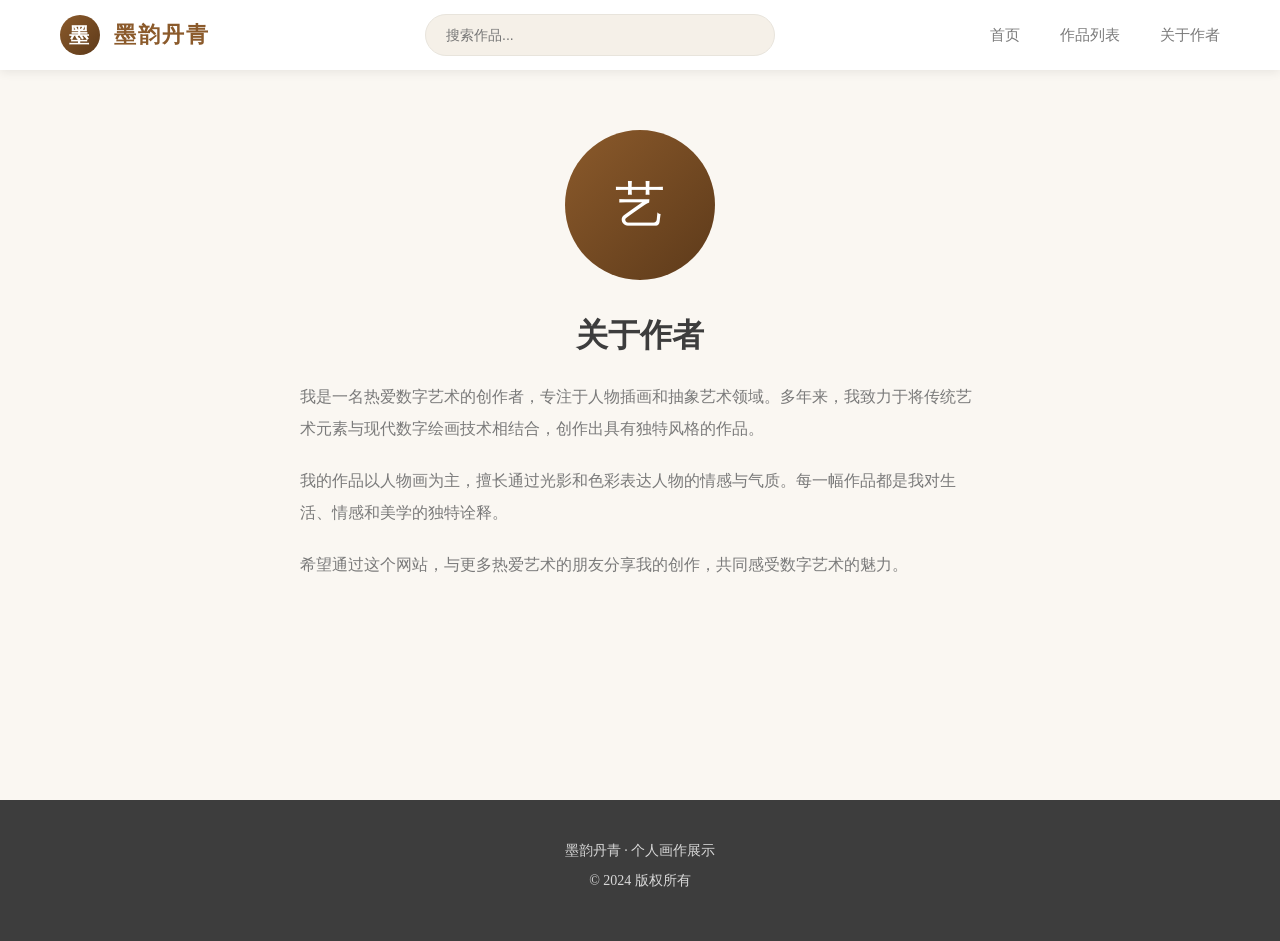
==== about.html @ 6c04488b "Add files via upload" ====
<!DOCTYPE html>
<html lang="zh-CN">
<head>
    <meta charset="UTF-8">
    <meta name="viewport" content="width=device-width, initial-scale=1.0">
    <title>关于作者 - 墨韵丹青</title>
    <link rel="stylesheet" href="style.css">
</head>
<body>
    <nav class="navbar">
        <a href="index.html" class="logo">
            <div class="logo-icon">墨</div>
            <span>墨韵丹青</span>
        </a>
        <div class="nav-search">
            <input type="text" class="search-input" placeholder="搜索作品...">
        </div>
        <div class="nav-links">
            <a href="index.html">首页</a>
            <a href="list.html">作品列表</a>
            <a href="about.html">关于作者</a>
        </div>
    </nav>

    <main class="main-content">
        <section class="about-section">
            <div class="about-avatar">艺</div>
            <h2 class="about-title">关于作者</h2>
            <p class="about-text">
                我是一名热爱数字艺术的创作者，专注于人物插画和抽象艺术领域。多年来，我致力于将传统艺术元素与现代数字绘画技术相结合，创作出具有独特风格的作品。
            </p>
            <p class="about-text" style="margin-top: 20px;">
                我的作品以人物画为主，擅长通过光影和色彩表达人物的情感与气质。每一幅作品都是我对生活、情感和美学的独特诠释。
            </p>
            <p class="about-text" style="margin-top: 20px;">
                希望通过这个网站，与更多热爱艺术的朋友分享我的创作，共同感受数字艺术的魅力。
            </p>
        </section>
    </main>

    <footer class="footer">
        <p>墨韵丹青 · 个人画作展示</p>
        <p>© 2024 版权所有</p>
    </footer>

    <script src="data.js"></script>
    <script src="main.js"></script>
</body>
</html>
---- style.css ----
/* 个人画作展示网站 - 艺术画廊风格 */

/* 艺术风格配色变量 */
:root {
    --primary: #8B5A2B;
    --primary-dark: #5D3A1A;
    --accent: #C4A35A;
    --bg: #FAF7F2;
    --bg-light: #F5F0E8;
    --text: #3D3D3D;
    --text-light: #7A7A7A;
    --white: #FFFFFF;
    --border: #E8E4DC;
    --frame: #C9B896;
}

/* 重置样式 */
* {
    margin: 0;
    padding: 0;
    box-sizing: border-box;
}

body {
    font-family: 'Noto Serif SC', 'Songti SC', 'STSong', serif;
    background-color: var(--bg);
    color: var(--text);
    line-height: 1.6;
}

a {
    text-decoration: none;
    color: inherit;
}

/* 顶部导航栏 */
.navbar {
    position: fixed;
    top: 0;
    left: 0;
    right: 0;
    background: rgba(255, 255, 255, 0.95);
    backdrop-filter: blur(10px);
    padding: 0 60px;
    height: 70px;
    display: flex;
    align-items: center;
    justify-content: space-between;
    box-shadow: 0 2px 10px rgba(0,0,0,0.08);
    z-index: 1000;
}

.logo {
    display: flex;
    align-items: center;
    gap: 14px;
    font-size: 22px;
    font-weight: 600;
    color: var(--primary);
    letter-spacing: 2px;
}

.logo-icon {
    width: 40px;
    height: 40px;
    background: linear-gradient(135deg, var(--primary), var(--primary-dark));
    border-radius: 50%;
    display: flex;
    align-items: center;
    justify-content: center;
    color: white;
    font-size: 20px;
}

.nav-search {
    flex: 1;
    max-width: 350px;
    margin: 0 60px;
}

.search-input {
    width: 100%;
    padding: 12px 20px;
    border: 1px solid var(--border);
    border-radius: 30px;
    font-size: 14px;
    background: var(--bg-light);
    transition: all 0.3s;
}

.search-input:focus {
    outline: none;
    border-color: var(--primary);
    box-shadow: 0 0 0 3px rgba(139, 90, 43, 0.1);
}

.nav-links {
    display: flex;
    gap: 40px;
}

.nav-links a {
    font-size: 15px;
    color: var(--text-light);
    transition: all 0.3s;
    position: relative;
}

.nav-links a:hover {
    color: var(--primary);
}

.nav-links a::after {
    content: '';
    position: absolute;
    bottom: -5px;
    left: 0;
    width: 0;
    height: 2px;
    background: var(--primary);
    transition: width 0.3s;
}

.nav-links a:hover::after {
    width: 100%;
}

/* 主内容区域 */
.main-content {
    margin-top: 70px;
    min-height: calc(100vh - 70px - 100px);
}

/* Hero区域 */
.hero-section {
    background: linear-gradient(135deg, #E8E0D5 0%, #D4C4B0 50%, #E8E0D5 100%);
    background-size: cover;
    background-position: center;
    padding: 120px 60px;
    text-align: center;
    position: relative;
}

.hero-section::before {
    content: '';
    position: absolute;
    top: 0;
    left: 0;
    right: 0;
    bottom: 0;
    background: 
        radial-gradient(ellipse at 20% 30%, rgba(139, 90, 43, 0.1) 0%, transparent 50%),
        radial-gradient(ellipse at 80% 70%, rgba(139, 90, 43, 0.08) 0%, transparent 40%),
        linear-gradient(to bottom, rgba(255,255,255,0.4) 0%, rgba(250,247,242,0.6) 100%);
}

.hero-content {
    position: relative;
    z-index: 1;
}

.hero-title {
    font-size: 56px;
    font-weight: 700;
    color: var(--text);
    margin-bottom: 16px;
    letter-spacing: 8px;
    text-shadow: 2px 2px 4px rgba(0,0,0,0.1);
}

.hero-subtitle {
    font-size: 20px;
    color: var(--text-light);
    font-style: italic;
}

/* 分类导航 */
.category-nav {
    background: var(--white);
    border-bottom: 1px solid var(--border);
    padding: 20px 60px;
    display: flex;
    gap: 30px;
    overflow-x: auto;
    justify-content: center;
}

.category-btn {
    padding: 10px 28px;
    border-radius: 30px;
    font-size: 15px;
    white-space: nowrap;
    transition: all 0.3s;
    cursor: pointer;
    border: 1px solid var(--border);
    background: var(--white);
    color: var(--text-light);
    font-family: inherit;
}

.category-btn:hover,
.category-btn.active {
    background: var(--primary);
    color: var(--white);
    border-color: var(--primary);
    transform: translateY(-2px);
}

/* 页面标题 */
.page-header {
    padding: 40px 60px 24px;
}

.page-title {
    font-size: 32px;
    font-weight: 600;
    color: var(--text);
    letter-spacing: 2px;
}

/* 画作卡片网格 */
.art-grid {
    display: grid;
    grid-template-columns: repeat(auto-fill, minmax(300px, 1fr));
    gap: 30px;
    padding: 0 60px 60px;
}

.art-card {
    background: var(--white);
    border-radius: 4px;
    overflow: hidden;
    box-shadow: 0 4px 15px rgba(0,0,0,0.08);
    transition: all 0.4s;
    cursor: pointer;
    border: 8px solid var(--frame);
}

.art-card:hover {
    transform: translateY(-8px);
    box-shadow: 0 12px 30px rgba(0,0,0,0.15);
}

.art-cover {
    position: relative;
    aspect-ratio: 4/5;
    overflow: hidden;
    background: var(--bg-light);
}

.art-cover img {
    width: 100%;
    height: 100%;
    object-fit: cover;
    transition: transform 0.6s;
}

.art-card:hover .art-cover img {
    transform: scale(1.08);
}

.art-info {
    padding: 20px;
}

.art-title {
    font-size: 18px;
    font-weight: 600;
    color: var(--text);
    margin-bottom: 8px;
}

.art-meta {
    display: flex;
    justify-content: space-between;
    align-items: center;
    font-size: 14px;
    color: var(--text-light);
}

.art-category {
    color: var(--primary);
    font-weight: 500;
}

/* 画作详情页 */
.detail-container {
    max-width: 1200px;
    margin: 0 auto;
    padding: 40px 60px;
}

.art-detail {
    display: grid;
    grid-template-columns: 1fr 1fr;
    gap: 40px;
}

.art-detail-image {
    background: var(--white);
    padding: 20px;
    border-radius: 8px;
    box-shadow: 0 8px 25px rgba(0,0,0,0.1);
    border: 12px solid var(--frame);
}

.art-detail-image img {
    width: 100%;
    height: auto;
    display: block;
}

.art-detail-info {
    display: flex;
    flex-direction: column;
    justify-content: center;
}

.art-detail-title {
    font-size: 36px;
    font-weight: 700;
    color: var(--text);
    margin-bottom: 16px;
    letter-spacing: 2px;
}

.art-detail-category {
    display: inline-block;
    padding: 6px 20px;
    background: var(--primary);
    color: white;
    border-radius: 20px;
    font-size: 14px;
    margin-bottom: 20px;
}

.art-detail-desc {
    font-size: 16px;
    line-height: 1.9;
    color: var(--text-light);
    margin-bottom: 24px;
}

.art-detail-specs {
    background: var(--bg-light);
    padding: 20px;
    border-radius: 8px;
}

.art-detail-specs p {
    margin-bottom: 10px;
    font-size: 15px;
}

.art-detail-specs strong {
    color: var(--primary);
    margin-right: 10px;
}

/* 页脚 */
.footer {
    background: var(--text);
    padding: 40px 60px;
    text-align: center;
    color: rgba(255,255,255,0.8);
    font-size: 14px;
}

.footer p {
    margin-bottom: 8px;
}

.footer a {
    color: var(--accent);
    transition: color 0.3s;
}

.footer a:hover {
    color: var(--white);
}

/* 侧边栏 */
.list-layout {
    display: flex;
    gap: 40px;
    padding: 30px 60px;
}

.sidebar {
    width: 240px;
    flex-shrink: 0;
    position: sticky;
    top: 100px;
}

.sidebar-title {
    font-size: 18px;
    font-weight: 600;
    margin-bottom: 20px;
    color: var(--text);
    letter-spacing: 1px;
}

.sidebar-menu {
    list-style: none;
}

.sidebar-menu li {
    margin-bottom: 10px;
}

.sidebar-menu a {
    display: block;
    padding: 12px 20px;
    border-radius: 8px;
    font-size: 15px;
    color: var(--text-light);
    transition: all 0.3s;
}

.sidebar-menu a:hover,
.sidebar-menu a.active {
    background: var(--primary);
    color: var(--white);
}

.content-area {
    flex: 1;
}

/* 关于作者 */
.about-section {
    max-width: 800px;
    margin: 0 auto;
    padding: 60px;
    text-align: center;
}

.about-avatar {
    width: 150px;
    height: 150px;
    border-radius: 50%;
    background: linear-gradient(135deg, var(--primary), var(--primary-dark));
    margin: 0 auto 30px;
    display: flex;
    align-items: center;
    justify-content: center;
    font-size: 50px;
    color: white;
}

.about-title {
    font-size: 32px;
    margin-bottom: 20px;
    color: var(--text);
}

.about-text {
    font-size: 16px;
    line-height: 2;
    color: var(--text-light);
    text-align: left;
}

/* 响应式设计 */
@media (max-width: 768px) {
    .navbar {
        padding: 0 20px;
        height: 64px;
    }

    .logo {
        font-size: 18px;
    }

    .logo-icon {
        width: 34px;
        height: 34px;
    }

    .nav-search {
        display: none;
    }

    .nav-links {
        gap: 20px;
    }

    .hero-section {
        padding: 40px 20px;
    }

    .hero-title {
        font-size: 32px;
    }

    .category-nav {
        padding: 15px 20px;
        gap: 15px;
    }

    .category-btn {
        padding: 8px 16px;
        font-size: 13px;
    }

    .page-header {
        padding: 24px 20px 16px;
    }

    .page-title {
        font-size: 24px;
    }

    .art-grid {
        grid-template-columns: repeat(auto-fill, minmax(260px, 1fr));
        gap: 20px;
        padding: 0 20px 40px;
    }

    .art-detail {
        grid-template-columns: 1fr;
        gap: 30px;
    }

    .detail-container {
        padding: 20px;
    }

    .art-detail-title {
        font-size: 28px;
    }

    .list-layout {
        flex-direction: column;
        padding: 20px;
    }

    .sidebar {
        width: 100%;
        position: static;
    }

    .about-section {
        padding: 40px 20px;
    }
}
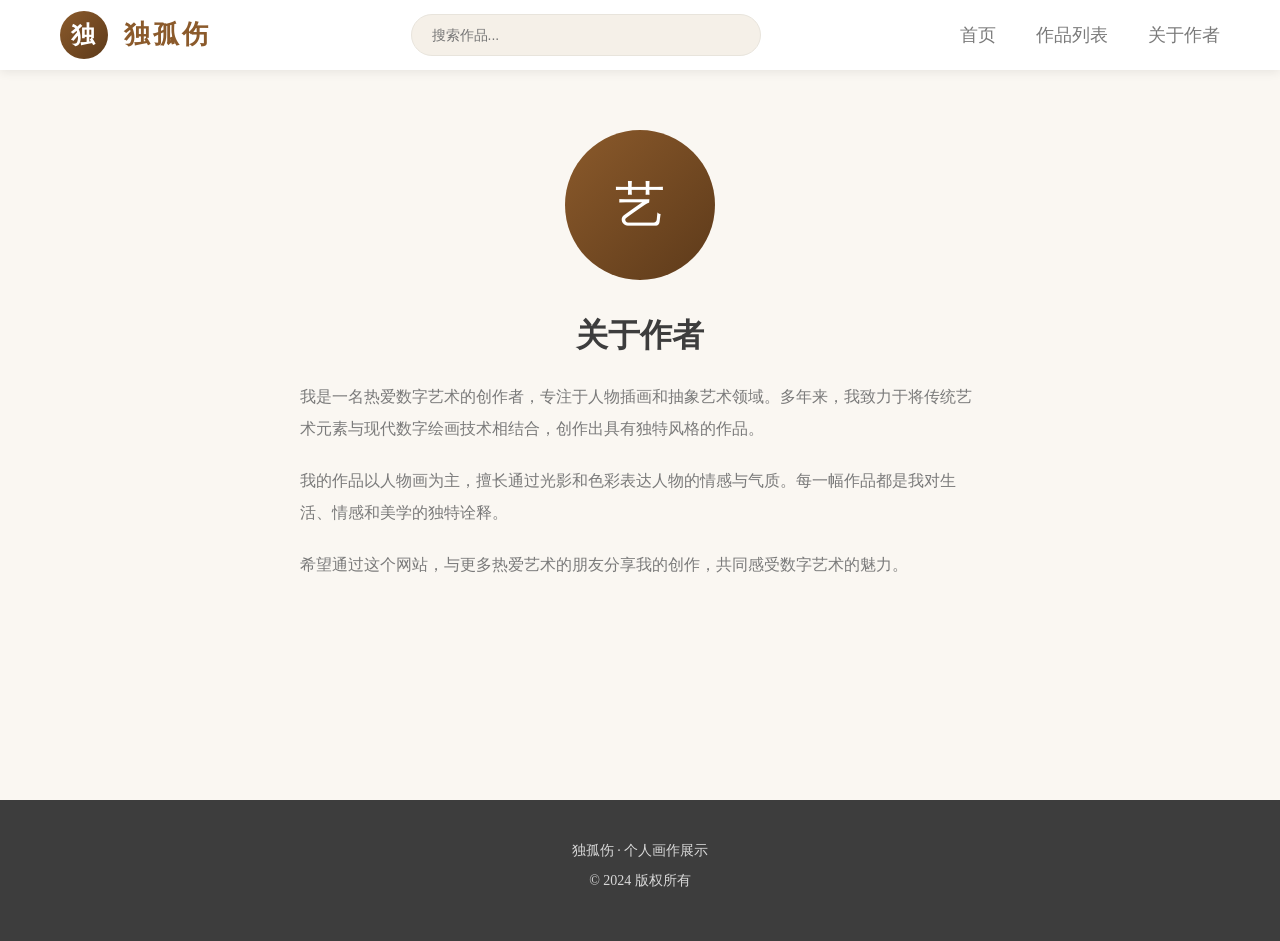
==== commit 79ec4483: "Add files via upload" ====
--- a/about.html
+++ b/about.html
@@ -3,22 +3,22 @@
 <head>
     <meta charset="UTF-8">
     <meta name="viewport" content="width=device-width, initial-scale=1.0">
-    <title>关于作者 - 墨韵丹青</title>
+    <title>关于作者 - 独孤伤</title>
     <link rel="stylesheet" href="style.css">
 </head>
 <body>
     <nav class="navbar">
-        <a href="index.html" class="logo">
-            <div class="logo-icon">墨</div>
-            <span>墨韵丹青</span>
+        <a href="../index.html" class="logo">
+            <div class="logo-icon">独</div>
+            <span>独孤伤</span>
         </a>
         <div class="nav-search">
             <input type="text" class="search-input" placeholder="搜索作品...">
         </div>
         <div class="nav-links">
-            <a href="index.html">首页</a>
-            <a href="list.html">作品列表</a>
-            <a href="about.html">关于作者</a>
+            <a href="../index.html">首页</a>
+            <a href="../list.html">作品列表</a>
+            <a href="../about.html">关于作者</a>
         </div>
     </nav>
 
@@ -39,11 +39,11 @@
     </main>
 
     <footer class="footer">
-        <p>墨韵丹青 · 个人画作展示</p>
+        <p>独孤伤 · 个人画作展示</p>
         <p>© 2024 版权所有</p>
     </footer>
 
-    <script src="data.js"></script>
-    <script src="main.js"></script>
+    <script src="../data.js"></script>
+    <script src="../main.js"></script>
 </body>
 </html>
--- a/style.css
+++ b/style.css
@@ -53,23 +53,23 @@
 .logo {
     display: flex;
     align-items: center;
-    gap: 14px;
-    font-size: 22px;
+    gap: 16px;
+    font-size: 26px;
     font-weight: 600;
     color: var(--primary);
-    letter-spacing: 2px;
+    letter-spacing: 3px;
 }
 
 .logo-icon {
-    width: 40px;
-    height: 40px;
+    width: 48px;
+    height: 48px;
     background: linear-gradient(135deg, var(--primary), var(--primary-dark));
     border-radius: 50%;
     display: flex;
     align-items: center;
     justify-content: center;
     color: white;
-    font-size: 20px;
+    font-size: 24px;
 }
 
 .nav-search {
@@ -100,7 +100,7 @@
 }
 
 .nav-links a {
-    font-size: 15px;
+    font-size: 18px;
     color: var(--text-light);
     transition: all 0.3s;
     position: relative;
@@ -133,10 +133,10 @@
 
 /* Hero区域 */
 .hero-section {
-    background: linear-gradient(135deg, #E8E0D5 0%, #D4C4B0 50%, #E8E0D5 100%);
+    background: url('https://neeko-copilot.bytedance.net/api/text_to_image?prompt=Chinese%20traditional%20ink%20wash%20landscape%20painting%20with%20mountains%20rivers%20waterfalls%20and%20pine%20trees%20in%20classic%20Chinese%20style&image_size=landscape_16_9');
     background-size: cover;
     background-position: center;
-    padding: 120px 60px;
+    padding: 150px 60px;
     text-align: center;
     position: relative;
 }
@@ -148,10 +148,7 @@
     left: 0;
     right: 0;
     bottom: 0;
-    background: 
-        radial-gradient(ellipse at 20% 30%, rgba(139, 90, 43, 0.1) 0%, transparent 50%),
-        radial-gradient(ellipse at 80% 70%, rgba(139, 90, 43, 0.08) 0%, transparent 40%),
-        linear-gradient(to bottom, rgba(255,255,255,0.4) 0%, rgba(250,247,242,0.6) 100%);
+    background: linear-gradient(to bottom, rgba(0,0,0,0.3) 0%, rgba(0,0,0,0.5) 100%);
 }
 
 .hero-content {
@@ -160,17 +157,17 @@
 }
 
 .hero-title {
-    font-size: 56px;
+    font-size: 72px;
     font-weight: 700;
-    color: var(--text);
-    margin-bottom: 16px;
-    letter-spacing: 8px;
-    text-shadow: 2px 2px 4px rgba(0,0,0,0.1);
+    color: #FFFFFF;
+    margin-bottom: 20px;
+    letter-spacing: 12px;
+    text-shadow: 3px 3px 8px rgba(0,0,0,0.4);
 }
 
 .hero-subtitle {
-    font-size: 20px;
-    color: var(--text-light);
+    font-size: 26px;
+    color: rgba(255,255,255,0.9);
     font-style: italic;
 }
 
@@ -186,9 +183,9 @@
 }
 
 .category-btn {
-    padding: 10px 28px;
+    padding: 14px 32px;
     border-radius: 30px;
-    font-size: 15px;
+    font-size: 18px;
     white-space: nowrap;
     transition: all 0.3s;
     cursor: pointer;
@@ -212,10 +209,10 @@
 }
 
 .page-title {
-    font-size: 32px;
+    font-size: 40px;
     font-weight: 600;
     color: var(--text);
-    letter-spacing: 2px;
+    letter-spacing: 3px;
 }
 
 /* 画作卡片网格 */
@@ -264,17 +261,17 @@
 }
 
 .art-title {
-    font-size: 18px;
+    font-size: 22px;
     font-weight: 600;
     color: var(--text);
-    margin-bottom: 8px;
+    margin-bottom: 10px;
 }
 
 .art-meta {
     display: flex;
     justify-content: space-between;
     align-items: center;
-    font-size: 14px;
+    font-size: 16px;
     color: var(--text-light);
 }
 
@@ -317,28 +314,28 @@
 }
 
 .art-detail-title {
-    font-size: 36px;
+    font-size: 44px;
     font-weight: 700;
     color: var(--text);
-    margin-bottom: 16px;
-    letter-spacing: 2px;
+    margin-bottom: 20px;
+    letter-spacing: 3px;
 }
 
 .art-detail-category {
     display: inline-block;
-    padding: 6px 20px;
+    padding: 10px 24px;
     background: var(--primary);
     color: white;
     border-radius: 20px;
-    font-size: 14px;
-    margin-bottom: 20px;
+    font-size: 16px;
+    margin-bottom: 24px;
 }
 
 .art-detail-desc {
-    font-size: 16px;
-    line-height: 1.9;
+    font-size: 20px;
+    line-height: 2;
     color: var(--text-light);
-    margin-bottom: 24px;
+    margin-bottom: 28px;
 }
 
 .art-detail-specs {
